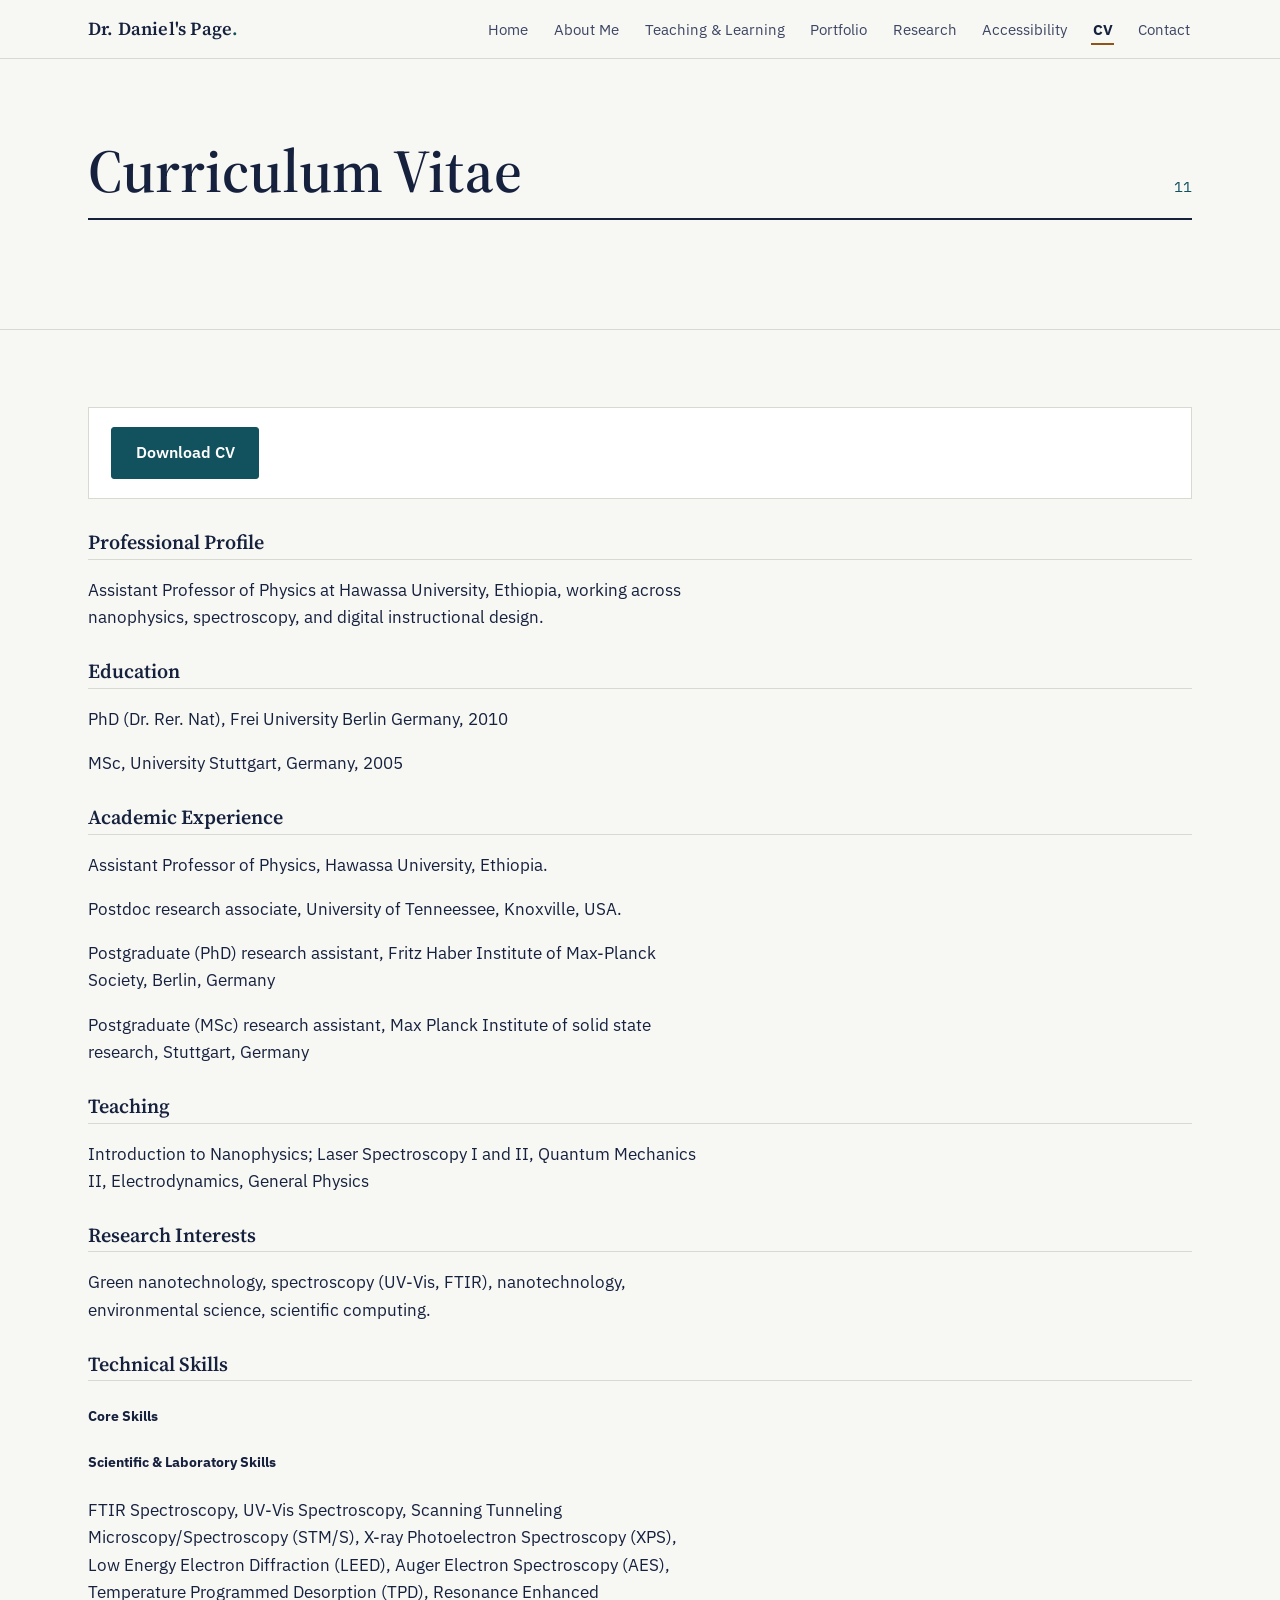
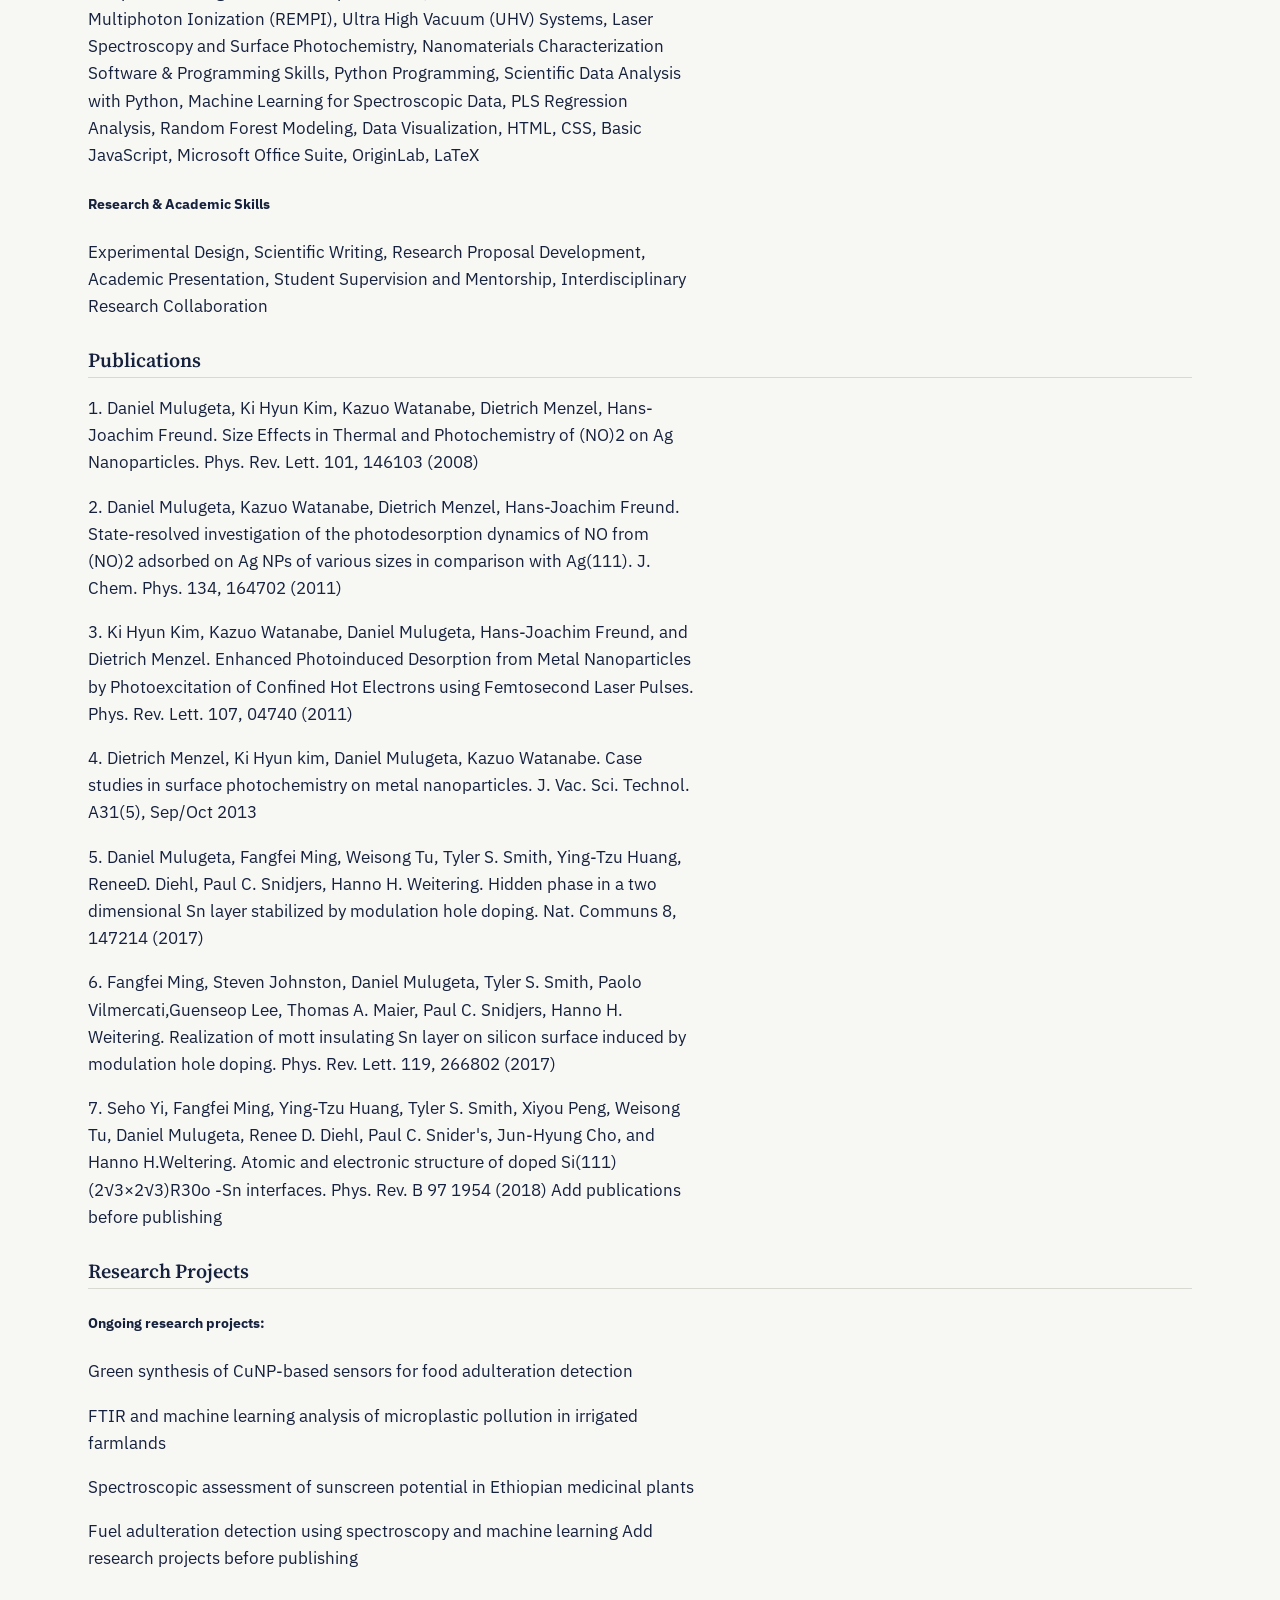
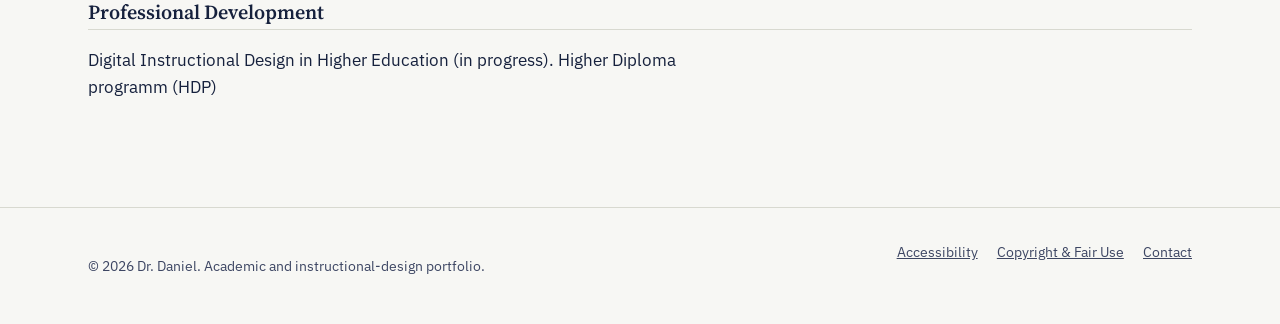
==== cv.html @ a1a0a61f "Add files via upload upload portfolio website" ====
<!DOCTYPE html>
<html lang="en">
<head>
<meta charset="UTF-8">
<meta name="viewport" content="width=device-width, initial-scale=1.0">
<title>CV — Dr. Daniel</title>
<meta name="description" content="Curriculum vitae of Daniel, Assistant Professor of Physics at Hawassa University.">
<link rel="stylesheet" href="style.css">
<link rel="preconnect" href="https://fonts.googleapis.com">
<link href="https://fonts.googleapis.com/css2?family=Source+Serif+4:opsz,wght@8..60,400;8..60,600;8..60,700&family=IBM+Plex+Sans:wght@400;500;600&family=IBM+Plex+Mono:wght@400;500&display=swap" rel="stylesheet">
</head>
<body>
<a class="skip-link" href="#main">Skip to main content</a>

<header class="site-header">
  <div class="wrap nav-row">
    <a class="brand" href="index.html">Dr. Daniel's Page<span>.</span> <span class="visually-hidden">Home</span></a>
    <button class="nav-toggle" id="navToggle" aria-expanded="false" aria-controls="mainNav">
      <span class="bar"></span>
      <span class="visually-hidden">Menu</span>
    </button>
    <nav class="main-nav" id="mainNav" aria-label="Primary">
      <ul>
        <li><a href="index.html">Home</a></li>
        <li><a href="about.html">About Me</a></li>
        <li><a href="teaching.html">Teaching &amp; Learning</a></li>
        <li><a href="portfolio.html">Portfolio</a></li>
        <li><a href="research.html">Research</a></li>
        <li><a href="accessibility.html">Accessibility</a></li>
        <li><a href="cv.html" class="active" aria-current="page">CV</a></li>
        <li><a href="contact.html">Contact</a></li>
      </ul>
    </nav>
  </div>
</header>

<main id="main">

  <section id="cv-hero">
    <div class="wrap">
      <div class="section-head"><h1 style="margin-bottom:0;">Curriculum Vitae</h1><span class="index">11</span></div>
    </div>
  </section>
  <section id="cv">
    <div class="wrap">
      <div class="cv-download">
        <a class="btn btn-primary" href="assets/documents/CV Daniel.pdf" id="cvDownload">Download CV</a>
      </div>

      <div class="cv-section-block">
        <h4>Professional Profile</h4>
        <p>Assistant Professor of Physics at Hawassa University, Ethiopia, working across nanophysics, spectroscopy, and digital instructional design.</p>
      </div>
      <div class="cv-section-block">
        <h4>Education</h4>
        <p>PhD (Dr. Rer. Nat), Frei University Berlin Germany, 2010</p>
        <p>MSc, University Stuttgart, Germany, 2005</p>
      </div>
      <div class="cv-section-block">
        <h4>Academic Experience</h4>
        <p>Assistant Professor of Physics, Hawassa University, Ethiopia.</p>
        <p>Postdoc research associate, University of Tenneessee, Knoxville, USA.</p>
        <p>Postgraduate (PhD) research assistant, Fritz Haber Institute of Max-Planck Society, Berlin, Germany</p>
        <p>Postgraduate (MSc) research assistant, Max Planck Institute of solid state research, Stuttgart, Germany</p>
      </div>
      <div class="cv-section-block">
        <h4>Teaching</h4>
        <p>Introduction to Nanophysics; Laser Spectroscopy I and II, Quantum Mechanics II, Electrodynamics, General Physics</p>
      </div>
      <div class="cv-section-block">
        <h4>Research Interests</h4>
        <p>Green nanotechnology, spectroscopy (UV-Vis, FTIR), nanotechnology, environmental science, scientific computing.</p>
      </div>
      <div class="cv-section-block">
        <h4>Technical Skills</h4>
        <h5>Core Skills</h5> 
        <h5>Scientific & Laboratory Skills</h5> 
        <p>FTIR Spectroscopy, UV-Vis Spectroscopy, Scanning Tunneling Microscopy/Spectroscopy (STM/S), 
        X-ray Photoelectron Spectroscopy (XPS), Low Energy Electron Diffraction (LEED), Auger Electron Spectroscopy (AES), Temperature Programmed Desorption (TPD),
        Resonance Enhanced Multiphoton Ionization (REMPI), Ultra High Vacuum (UHV) Systems, Laser Spectroscopy and Surface Photochemistry, Nanomaterials Characterization Software & Programming Skills, 
        Python Programming, Scientific Data Analysis with Python, Machine Learning for Spectroscopic Data, PLS Regression Analysis, Random Forest Modeling, Data Visualization, HTML, CSS, Basic JavaScript, 
        Microsoft Office Suite, OriginLab, LaTeX</p>

<h5>Research & Academic Skills</h5>
<p>Experimental Design, Scientific Writing, Research Proposal Development, Academic Presentation, 
  Student Supervision and Mentorship, Interdisciplinary Research Collaboration</p>
      </div>
      <div class="cv-section-block">
        <h4>Publications</h4>
        <p>1. Daniel Mulugeta, Ki Hyun Kim, Kazuo Watanabe, Dietrich Menzel, Hans-Joachim 
Freund. Size Effects in Thermal and Photochemistry of (NO)2 on Ag Nanoparticles. 
Phys. Rev. Lett. 101, 146103 (2008)</p> 
<p>2. Daniel Mulugeta, Kazuo Watanabe, Dietrich Menzel, Hans-Joachim Freund. State-resolved 
investigation of the photodesorption dynamics of NO from (NO)2 adsorbed on Ag NPs of 
various sizes in comparison with Ag(111). J. Chem. Phys. 134, 164702 (2011)</p>
<p>3. Ki Hyun Kim, Kazuo Watanabe, Daniel Mulugeta, Hans-Joachim Freund, and Dietrich Menzel. 
Enhanced Photoinduced Desorption from Metal Nanoparticles by Photoexcitation of Confined 
Hot Electrons using Femtosecond Laser Pulses. Phys. Rev. Lett. 107, 04740 (2011)</p>
<p>4. Dietrich Menzel, Ki Hyun kim, Daniel Mulugeta, Kazuo Watanabe. Case studies in surface 
photochemistry on metal nanoparticles. J. Vac. Sci. Technol. A31(5), Sep/Oct 2013</p>
<p>5. Daniel Mulugeta, Fangfei Ming, Weisong Tu, Tyler S. Smith, Ying-Tzu Huang, ReneeD. Diehl, 
Paul C. Snidjers, Hanno H. Weitering. Hidden phase in a two dimensional Sn layer stabilized by 
modulation hole doping. Nat. Communs 8, 147214 (2017)</p>
<p>6. Fangfei Ming, Steven Johnston, Daniel Mulugeta, Tyler S. Smith, Paolo Vilmercati,Guenseop 
Lee, Thomas A. Maier, Paul C. Snidjers, Hanno H. Weitering. Realization of mott insulating Sn 
layer on silicon surface induced by modulation hole doping. Phys. Rev. Lett. 119, 266802 
(2017)</p> 
<p>7. Seho Yi, Fangfei Ming, Ying-Tzu Huang, Tyler S. Smith, Xiyou Peng, Weisong Tu, Daniel 
Mulugeta, Renee D. Diehl, Paul C. Snider's, Jun-Hyung Cho, and Hanno H.Weltering. Atomic 
and electronic structure of doped Si(111) (2√3×2√3)R30o -Sn interfaces. Phys. Rev. B 97 1954 
(2018) Add publications before publishing</p>
      </div>
      <div class="cv-section-block">
        <h4>Research Projects</h4>
        <h5>Ongoing research projects:</h5>
        <p>Green synthesis of CuNP-based sensors for food adulteration detection</p> 
        <p>FTIR and machine learning analysis of microplastic pollution in irrigated farmlands</p>
        <p>Spectroscopic assessment of sunscreen potential in Ethiopian medicinal plants</p> 
        <p>Fuel adulteration detection using spectroscopy and machine learning Add research projects before publishing</p>
      </div>
      <div class="cv-section-block">
        <h4>Professional Development</h4>
        <p>Digital Instructional Design in Higher Education (in progress). Higher Diploma programm (HDP)</p>
      </div>
    </div>
  </section>

</main>

<footer class="site-footer">
  <div class="wrap footer-row">
    <p>&copy; 2026 Dr. Daniel. Academic and instructional-design portfolio.</p>
    <ul class="footer-links">
      <li><a href="accessibility.html">Accessibility</a></li>
      <li><a href="contact.html#copyright">Copyright &amp; Fair Use</a></li>
      <li><a href="contact.html">Contact</a></li>
    </ul>
  </div>
</footer>
<script src="script.js"></script>
</body>
</html>
---- style.css ----
/* =========================================================
   Daniel — Physics & Instructional Design Portfolio
   Design language: an academic journal read as a website.
   Paper ground, ink type, two working accents borrowed from
   the instruments in the work itself — a spectroscopy teal
   for data/interactive elements, and an energy-level amber
   for emphasis. Figures are numbered like journal figures
   because the content genuinely is a sequence of exhibits.
   ========================================================= */

:root {
  /* ---- Color ---- */
  --paper: #f7f7f4;
  --paper-raised: #ffffff;
  --ink: #16213d;
  --ink-soft: #3d4663;
  --rule: #d8d9d0;
  --rule-strong: #16213d;
  --teal: #1b7a8c;
  --teal-deep: #12525f;
  --amber: #c97b2e;
  --amber-deep: #8f5518;
  --good: #2f6f4e;
  --bad: #a3392b;
  --focus: #0b56a7;

  /* ---- Type ---- */
  --font-display: "Source Serif 4", "Iowan Old Style", Georgia, serif;
  --font-body: "IBM Plex Sans", "Segoe UI", system-ui, sans-serif;
  --font-mono: "IBM Plex Mono", "SFMono-Regular", Consolas, monospace;

  /* ---- Scale ---- */
  --step-0: 1rem;
  --step-1: 1.25rem;
  --step-2: 1.6rem;
  --step-3: 2.1rem;
  --step-4: 2.9rem;
  --step-5: 3.8rem;

  /* ---- Layout ---- */
  --content-width: 72rem;
  --text-measure: 38rem;
  --gap: 1.5rem;
  --radius: 3px;
}

@font-face {
  font-family: "Source Serif 4";
  src: local("Source Serif 4"), local("Georgia");
}

* { box-sizing: border-box; }

html {
  scroll-behavior: smooth;
  scroll-padding-top: 5.5rem;
}

@media (prefers-reduced-motion: reduce) {
  html { scroll-behavior: auto; }
  *, *::before, *::after {
    animation-duration: 0.001ms !important;
    animation-iteration-count: 1 !important;
    transition-duration: 0.001ms !important;
    scroll-behavior: auto !important;
  }
}

body {
  margin: 0;
  background: var(--paper);
  color: var(--ink);
  font-family: var(--font-body);
  font-size: 1.0625rem;
  line-height: 1.6;
  -webkit-font-smoothing: antialiased;
}

img, svg { max-width: 100%; display: block; }

a { color: var(--teal-deep); }
a:hover { color: var(--amber-deep); }

h1, h2, h3, h4 {
  font-family: var(--font-display);
  color: var(--ink);
  line-height: 1.15;
  font-weight: 600;
  margin: 0 0 0.6em;
}

h1 { font-size: clamp(2rem, 4vw + 1rem, var(--step-5)); }
h2 { font-size: var(--step-3); }
h3 { font-size: var(--step-2); }
h4 { font-size: var(--step-1); }

p { max-width: var(--text-measure); }
.measure-wide p { max-width: 46rem; }

code, .mono, .data { font-family: var(--font-mono); }

:focus-visible {
  outline: 3px solid var(--focus);
  outline-offset: 2px;
}

.visually-hidden {
  position: absolute;
  width: 1px; height: 1px;
  padding: 0; margin: -1px;
  overflow: hidden;
  clip: rect(0,0,0,0);
  white-space: nowrap;
  border: 0;
}

.skip-link {
  position: absolute;
  left: 1rem; top: -3.5rem;
  background: var(--ink);
  color: var(--paper);
  padding: 0.75em 1.25em;
  z-index: 200;
  transition: top 0.15s ease;
  text-decoration: none;
  border-radius: var(--radius);
}
.skip-link:focus { top: 1rem; }

.wrap {
  max-width: var(--content-width);
  margin-inline: auto;
  padding-inline: 1.5rem;
}

section { padding-block: clamp(3rem, 6vw, 6rem); }
section + section { border-top: 1px solid var(--rule); }

.section-head {
  display: flex;
  align-items: baseline;
  justify-content: space-between;
  gap: 1rem;
  flex-wrap: wrap;
  margin-bottom: 2rem;
  border-bottom: 2px solid var(--rule-strong);
  padding-bottom: 0.75rem;
}
.section-head .index {
  font-family: var(--font-mono);
  color: var(--teal-deep);
  font-size: 0.95rem;
}

/* ---------- Header / nav ---------- */
.site-header {
  position: sticky;
  top: 0;
  z-index: 100;
  background: rgba(247,247,244,0.94);
  backdrop-filter: blur(6px);
  border-bottom: 1px solid var(--rule);
}
.nav-row {
  display: flex;
  align-items: center;
  justify-content: space-between;
  padding-block: 0.9rem;
}
.brand {
  font-family: var(--font-display);
  font-weight: 600;
  font-size: 1.15rem;
  color: var(--ink);
  text-decoration: none;
  letter-spacing: 0.01em;
}
.brand span { color: var(--teal-deep); }

.nav-toggle {
  display: none;
  background: none;
  border: 1.5px solid var(--ink);
  border-radius: var(--radius);
  width: 2.6rem; height: 2.6rem;
  cursor: pointer;
  position: relative;
}
.nav-toggle .bar,
.nav-toggle::before,
.nav-toggle::after {
  content: "";
  position: absolute;
  left: 0.6rem; right: 0.6rem;
  height: 2px;
  background: var(--ink);
}
.nav-toggle::before { top: 0.85rem; }
.nav-toggle .bar { top: 1.28rem; }
.nav-toggle::after { top: 1.71rem; }

.main-nav ul {
  list-style: none;
  display: flex;
  gap: 1.4rem;
  margin: 0; padding: 0;
  flex-wrap: wrap;
}
.main-nav a {
  color: var(--ink-soft);
  text-decoration: none;
  font-size: 0.95rem;
  padding: 0.3rem 0.1rem;
  border-bottom: 2px solid transparent;
}
.main-nav a:hover,
.main-nav a:focus-visible { color: var(--ink); border-bottom-color: var(--amber); }

.main-nav a.active {
  color: var(--ink);
  font-weight: 700;
  border-bottom-color: var(--amber-deep);
}

@media (max-width: 780px) {
  .nav-toggle { display: block; }
  .main-nav {
    position: fixed;
    inset: 4.2rem 0 0 0;
    background: var(--paper);
    transform: translateY(-110%);
    transition: transform 0.25s ease;
    overflow-y: auto;
    border-top: 1px solid var(--rule);
  }
  .main-nav.open { transform: translateY(0); }
  .main-nav ul { flex-direction: column; padding: 1.5rem; gap: 0; }
  .main-nav li { border-bottom: 1px solid var(--rule); }
  .main-nav a { display: block; padding: 1rem 0.2rem; }
}

/* ---------- Hero ---------- */
.hero {
  padding-block: clamp(3rem, 8vw, 6rem);
}
.hero .wrap {
  display: grid;
  grid-template-columns: 1.1fr 0.9fr;
  gap: 3rem;
  align-items: center;
}
@media (max-width: 860px) {
  .hero .wrap { grid-template-columns: 1fr; }
}
.eyebrow-line {
  font-family: var(--font-mono);
  color: var(--teal-deep);
  font-size: 0.9rem;
  margin-bottom: 1rem;
}
.hero h1 { max-width: 18ch; }
.hero .lede {
  max-width: 42ch;
  color: var(--ink-soft);
  font-size: 1.15rem;
}
.hero-actions { display: flex; gap: 1rem; margin-top: 2rem; flex-wrap: wrap; }

.btn {
  display: inline-block;
  font-family: var(--font-body);
  font-size: 0.98rem;
  font-weight: 600;
  padding: 0.8em 1.5em;
  border-radius: var(--radius);
  border: 1.5px solid var(--ink);
  text-decoration: none;
  cursor: pointer;
  background: transparent;
  color: var(--ink);
}
.btn:hover { background: var(--ink); color: var(--paper); }
.btn-primary { background: var(--teal-deep); border-color: var(--teal-deep); color: #fff; }
.btn-primary:hover { background: var(--ink); border-color: var(--ink); }
.btn-small { padding: 0.5em 1em; font-size: 0.88rem; }

.hero-figure {
  border: 1px solid var(--rule);
  background: var(--paper-raised);
  padding: 1.2rem;
}
.fig-caption {
  font-family: var(--font-mono);
  font-size: 0.82rem;
  color: var(--ink-soft);
  margin-top: 0.8rem;
  border-top: 1px dashed var(--rule);
  padding-top: 0.6rem;
}

.integration-line {
  margin-top: 2.5rem;
  padding: 1.2rem 1.4rem;
  border-left: 3px solid var(--amber);
  background: #fbf3e8;
  max-width: 46rem;
}

/* ---------- Profile card ---------- */
.about-grid {
  display: grid;
  grid-template-columns: 1.5fr 1fr;
  gap: 3rem;
}
@media (max-width: 860px) { .about-grid { grid-template-columns: 1fr; } }

.profile-card {
  border: 1px solid var(--rule);
  background: var(--paper-raised);
  padding: 1.5rem;
}
.profile-card h3 { font-size: 1.1rem; margin-bottom: 1rem; }
.profile-card dl { margin: 0; }
.profile-card dt {
  font-family: var(--font-mono);
  font-size: 0.78rem;
  text-transform: uppercase;
  letter-spacing: 0.04em;
  color: var(--teal-deep);
  margin-top: 0.9rem;
}
.profile-card dd { margin: 0.15rem 0 0; color: var(--ink-soft); }

.pillar-list { display: grid; gap: 0.8rem; margin-top: 1.2rem; }
.pillar-list li { display: flex; gap: 0.7rem; align-items: flex-start; }
.pillar-icon {
  flex: none; width: 1.6rem; height: 1.6rem;
  border: 1.5px solid var(--teal-deep);
  border-radius: 50%;
  display: grid; place-items: center;
  font-family: var(--font-mono);
  font-size: 0.78rem;
  color: var(--teal-deep);
}

/* ---------- Card grids ---------- */
.card-grid {
  display: grid;
  grid-template-columns: repeat(auto-fit, minmax(16rem, 1fr));
  gap: 1.5rem;
}
.slide-card {
  border: 1px solid var(--rule);
  border-top: 3px solid var(--teal-deep);
  background: var(--paper-raised);
  padding: 1.4rem;
}
.slide-card h4 { margin-bottom: 0.5rem; }
.slide-card ul { padding-left: 1.1rem; color: var(--ink-soft); }
.slide-card p { color: var(--ink-soft); }

/* ---------- Portfolio artifacts ---------- */
.artifact {
  border: 1px solid var(--rule);
  background: var(--paper-raised);
  margin-bottom: 2.5rem;
}
.artifact-head {
  padding: 1.4rem 1.6rem;
  border-bottom: 1px solid var(--rule);
  display: flex;
  justify-content: space-between;
  gap: 1rem;
  flex-wrap: wrap;
  align-items: baseline;
}
.artifact-head .fig-number {
  font-family: var(--font-mono);
  color: var(--teal-deep);
  font-size: 0.85rem;
}
.artifact-body { padding: 1.6rem; }
.artifact-meta {
  display: flex;
  flex-wrap: wrap;
  gap: 0.5rem 1.2rem;
  font-family: var(--font-mono);
  font-size: 0.8rem;
  color: var(--ink-soft);
  margin-top: 0.6rem;
}
.artifact-toggle {
  background: none;
  border: 1px solid var(--ink);
  border-radius: var(--radius);
  padding: 0.4em 0.9em;
  font-family: var(--font-body);
  font-size: 0.85rem;
  cursor: pointer;
}
.artifact-toggle[aria-expanded="false"] + .artifact-body { display: none; }

.objective-box {
  border-left: 3px solid var(--teal-deep);
  padding: 0.9rem 1.1rem;
  background: #eef5f5;
  margin-bottom: 1.4rem;
  max-width: 46rem;
}
.objective-box strong { display: block; font-family: var(--font-mono); font-size: 0.78rem; text-transform: uppercase; letter-spacing: 0.05em; color: var(--teal-deep); margin-bottom: 0.3rem; }

.demo-panel {
  border: 1px dashed var(--rule);
  padding: 1.3rem;
  margin-block: 1.3rem;
  background: #fbfbf9;
}

.control-row { display: flex; flex-wrap: wrap; gap: 1rem; align-items: center; margin-bottom: 1rem; }
.control-row label { font-family: var(--font-mono); font-size: 0.85rem; }
input[type="range"] { width: 100%; accent-color: var(--teal-deep); }

.readout-grid {
  display: grid;
  grid-template-columns: repeat(auto-fit, minmax(9rem, 1fr));
  gap: 0.8rem;
  margin-top: 1rem;
}
.readout {
  border: 1px solid var(--rule);
  padding: 0.7rem 0.9rem;
  background: var(--paper-raised);
}
.readout .label { font-family: var(--font-mono); font-size: 0.72rem; text-transform: uppercase; letter-spacing: 0.04em; color: var(--ink-soft); }
.readout .value { font-family: var(--font-mono); font-size: 1.3rem; color: var(--ink); }

.quiz-question { margin-bottom: 1.6rem; }
.quiz-question p.q-text { font-weight: 600; margin-bottom: 0.6rem; }
.quiz-options { display: grid; gap: 0.5rem; padding: 0; list-style: none; margin: 0; }
.quiz-options button {
  width: 100%;
  text-align: left;
  padding: 0.7em 1em;
  border: 1px solid var(--rule);
  background: var(--paper-raised);
  cursor: pointer;
  font-family: var(--font-body);
  font-size: 0.98rem;
  border-radius: var(--radius);
}
.quiz-options button:hover { border-color: var(--teal-deep); }
.quiz-options button[data-state="correct"] { border-color: var(--good); background: #eaf5ee; }
.quiz-options button[data-state="incorrect"] { border-color: var(--bad); background: #fbeceb; }
.quiz-options button[disabled] { cursor: default; }

.feedback {
  margin-top: 0.7rem;
  padding: 0.8em 1em;
  border-left: 3px solid var(--ink-soft);
  font-size: 0.95rem;
}
.feedback[data-tone="correct"] { border-color: var(--good); background: #eaf5ee; }
.feedback[data-tone="incorrect"] { border-color: var(--bad); background: #fbeceb; }

.quiz-score-bar {
  display: flex;
  justify-content: space-between;
  align-items: center;
  border-top: 1px solid var(--rule);
  padding-top: 1rem;
  margin-top: 1.4rem;
  font-family: var(--font-mono);
}

.spectrum-svg { cursor: crosshair; width: 100%; height: auto; }
.spectrum-point {
  fill: var(--teal-deep);
  stroke: var(--paper-raised);
  stroke-width: 2;
  cursor: pointer;
}
.spectrum-point:hover, .spectrum-point:focus { fill: var(--amber-deep); }
.spectrum-point:focus { outline: none; }

.ed-controls { display: flex; gap: 0.7rem; margin-bottom: 1rem; flex-wrap: wrap; }

/* ---------- Multimedia / H5P placeholders ---------- */
.placeholder-card {
  border: 1px dashed var(--rule-strong);
  padding: 1.4rem;
  background: #fbfbf9;
  display: flex;
  flex-direction: column;
  gap: 0.6rem;
}
.placeholder-tag {
  font-family: var(--font-mono);
  font-size: 0.72rem;
  text-transform: uppercase;
  letter-spacing: 0.05em;
  color: var(--amber-deep);
  border: 1px solid var(--amber);
  display: inline-block;
  padding: 0.15em 0.6em;
  width: fit-content;
}

/* ---------- Accessibility & Visual literacy ---------- */
.a11y-columns {
  display: grid;
  grid-template-columns: repeat(auto-fit, minmax(15rem, 1fr));
  gap: 1.5rem;
}
.a11y-columns h4 { border-bottom: 1px solid var(--rule); padding-bottom: 0.4rem; }
.checklist {
  margin-top: 1.5rem;
  border: 1px solid var(--rule);
  padding: 1.2rem 1.4rem;
  background: var(--paper-raised);
}
.checklist ul { padding-left: 1.2rem; }
.checklist[hidden] { display: none; }

.carp-grid { display: grid; grid-template-columns: repeat(auto-fit, minmax(13rem,1fr)); gap: 1.2rem; }
.carp-card { border: 1px solid var(--rule); padding: 1.1rem; }
.carp-card .letter { font-family: var(--font-display); font-size: 2rem; color: var(--teal-deep); }

/* ---------- Research ---------- */
.research-list { display: grid; gap: 1.4rem; }
.research-row {
  display: grid;
  grid-template-columns: 12rem 1fr;
  gap: 1.5rem;
  padding-block: 1.2rem;
  border-bottom: 1px solid var(--rule);
}
@media (max-width: 640px) { .research-row { grid-template-columns: 1fr; gap: 0.4rem; } }
.research-row h4 { margin-bottom: 0.3rem; }

/* ---------- CV ---------- */
.cv-section-block { margin-bottom: 1.8rem; }
.cv-section-block h4 { border-bottom: 1px solid var(--rule); padding-bottom: 0.3rem; }
.cv-download {
  display: flex;
  align-items: center;
  gap: 1rem;
  flex-wrap: wrap;
  border: 1px solid var(--rule);
  padding: 1.2rem 1.4rem;
  margin-bottom: 2rem;
  background: var(--paper-raised);
}

/* ---------- Contact ---------- */
.contact-grid { display: grid; grid-template-columns: 1.2fr 0.8fr; gap: 3rem; }
@media (max-width: 860px) { .contact-grid { grid-template-columns: 1fr; } }
.form-field { margin-bottom: 1.2rem; }
.form-field label { display: block; font-family: var(--font-mono); font-size: 0.82rem; margin-bottom: 0.35rem; }
.form-field input, .form-field textarea {
  width: 100%;
  padding: 0.7em 0.8em;
  border: 1px solid var(--rule-strong);
  border-radius: var(--radius);
  font-family: var(--font-body);
  font-size: 1rem;
  background: var(--paper-raised);
  color: var(--ink);
}
.form-note {
  font-size: 0.88rem;
  color: var(--ink-soft);
  border-left: 3px solid var(--amber);
  padding: 0.7em 1em;
  background: #fbf3e8;
  margin-bottom: 1.2rem;
}
.contact-links dl { margin: 0; }
.contact-links dt { font-family: var(--font-mono); font-size: 0.78rem; text-transform: uppercase; color: var(--teal-deep); margin-top: 1rem; }
.contact-links dd { margin: 0.15rem 0 0; }

/* ---------- Footer ---------- */
.site-footer {
  border-top: 1px solid var(--rule);
  padding-block: 2rem;
  font-size: 0.9rem;
  color: var(--ink-soft);
}
.footer-row {
  display: flex;
  justify-content: space-between;
  flex-wrap: wrap;
  gap: 1rem;
}
.footer-links { display: flex; gap: 1.2rem; list-style: none; padding: 0; margin: 0; }
.footer-links a { color: var(--ink-soft); }

.live-region { position: absolute; width: 1px; height: 1px; overflow: hidden; clip: rect(0,0,0,0); }
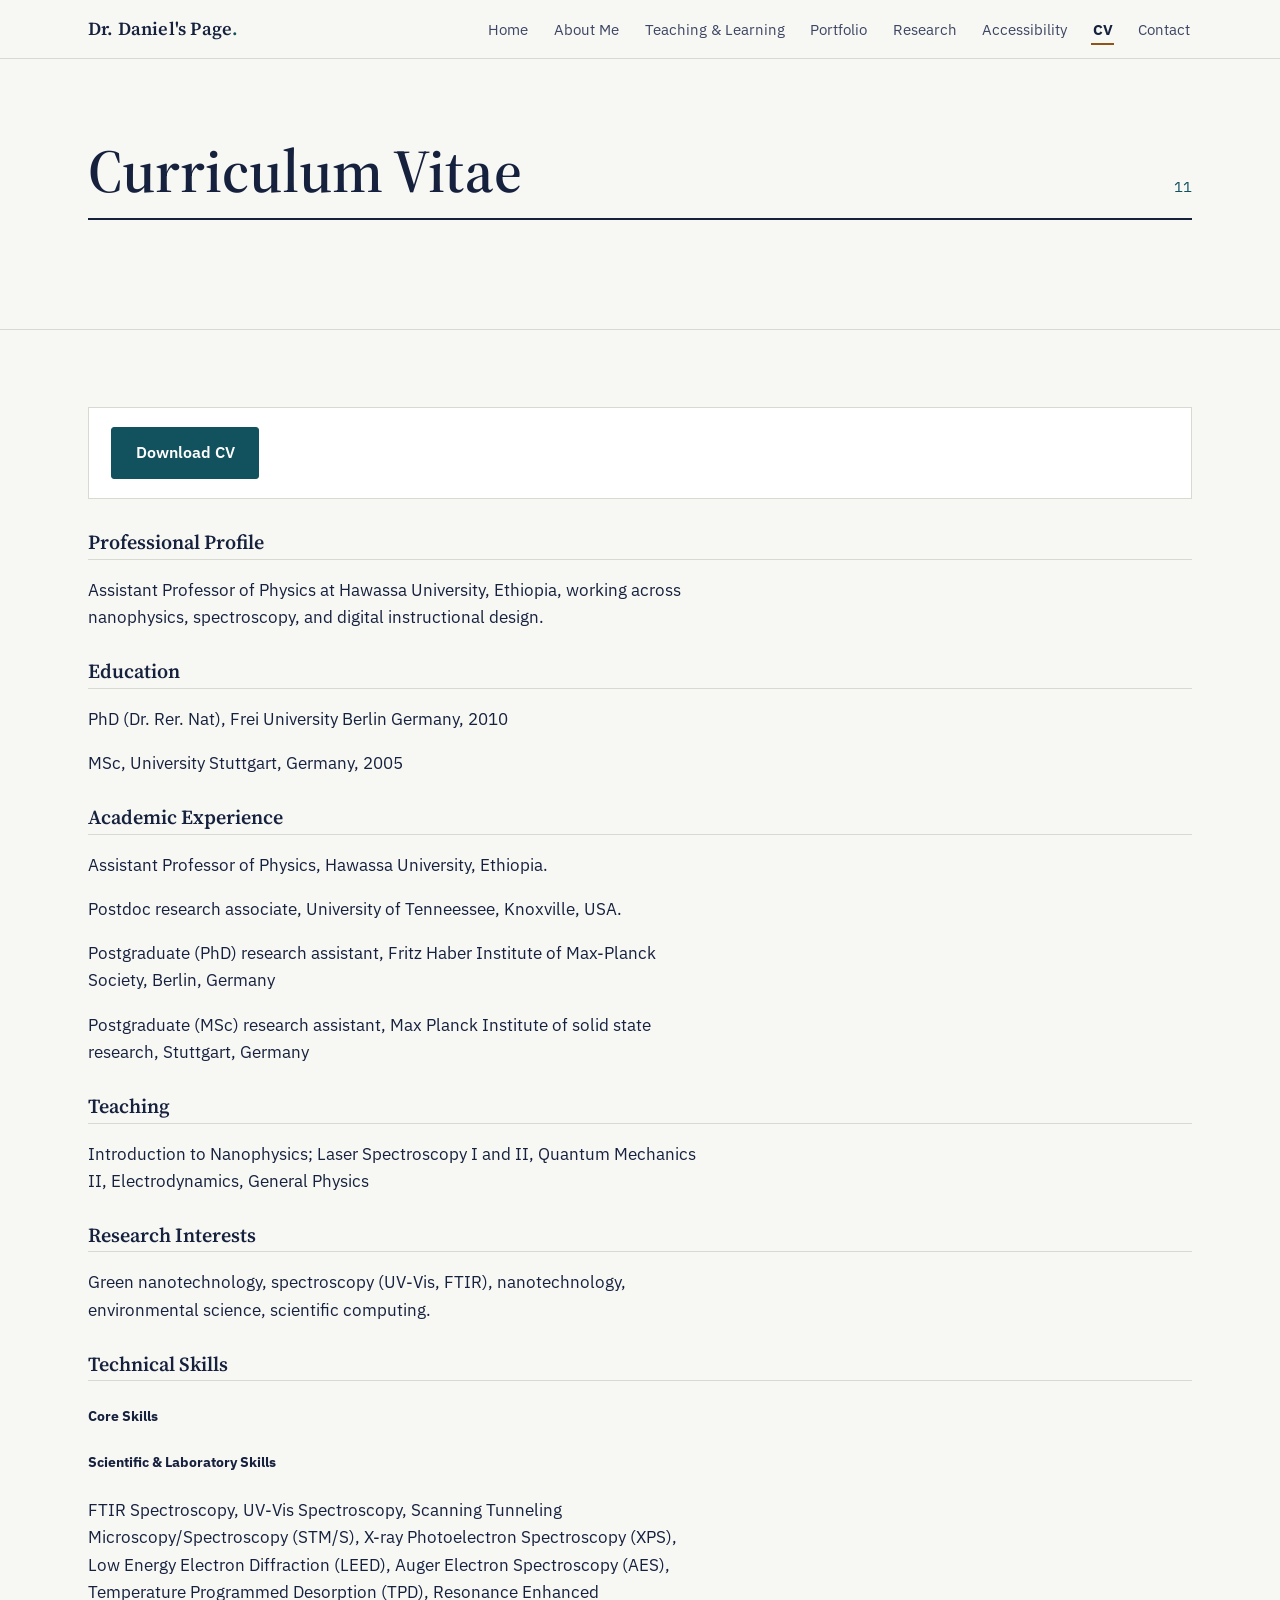
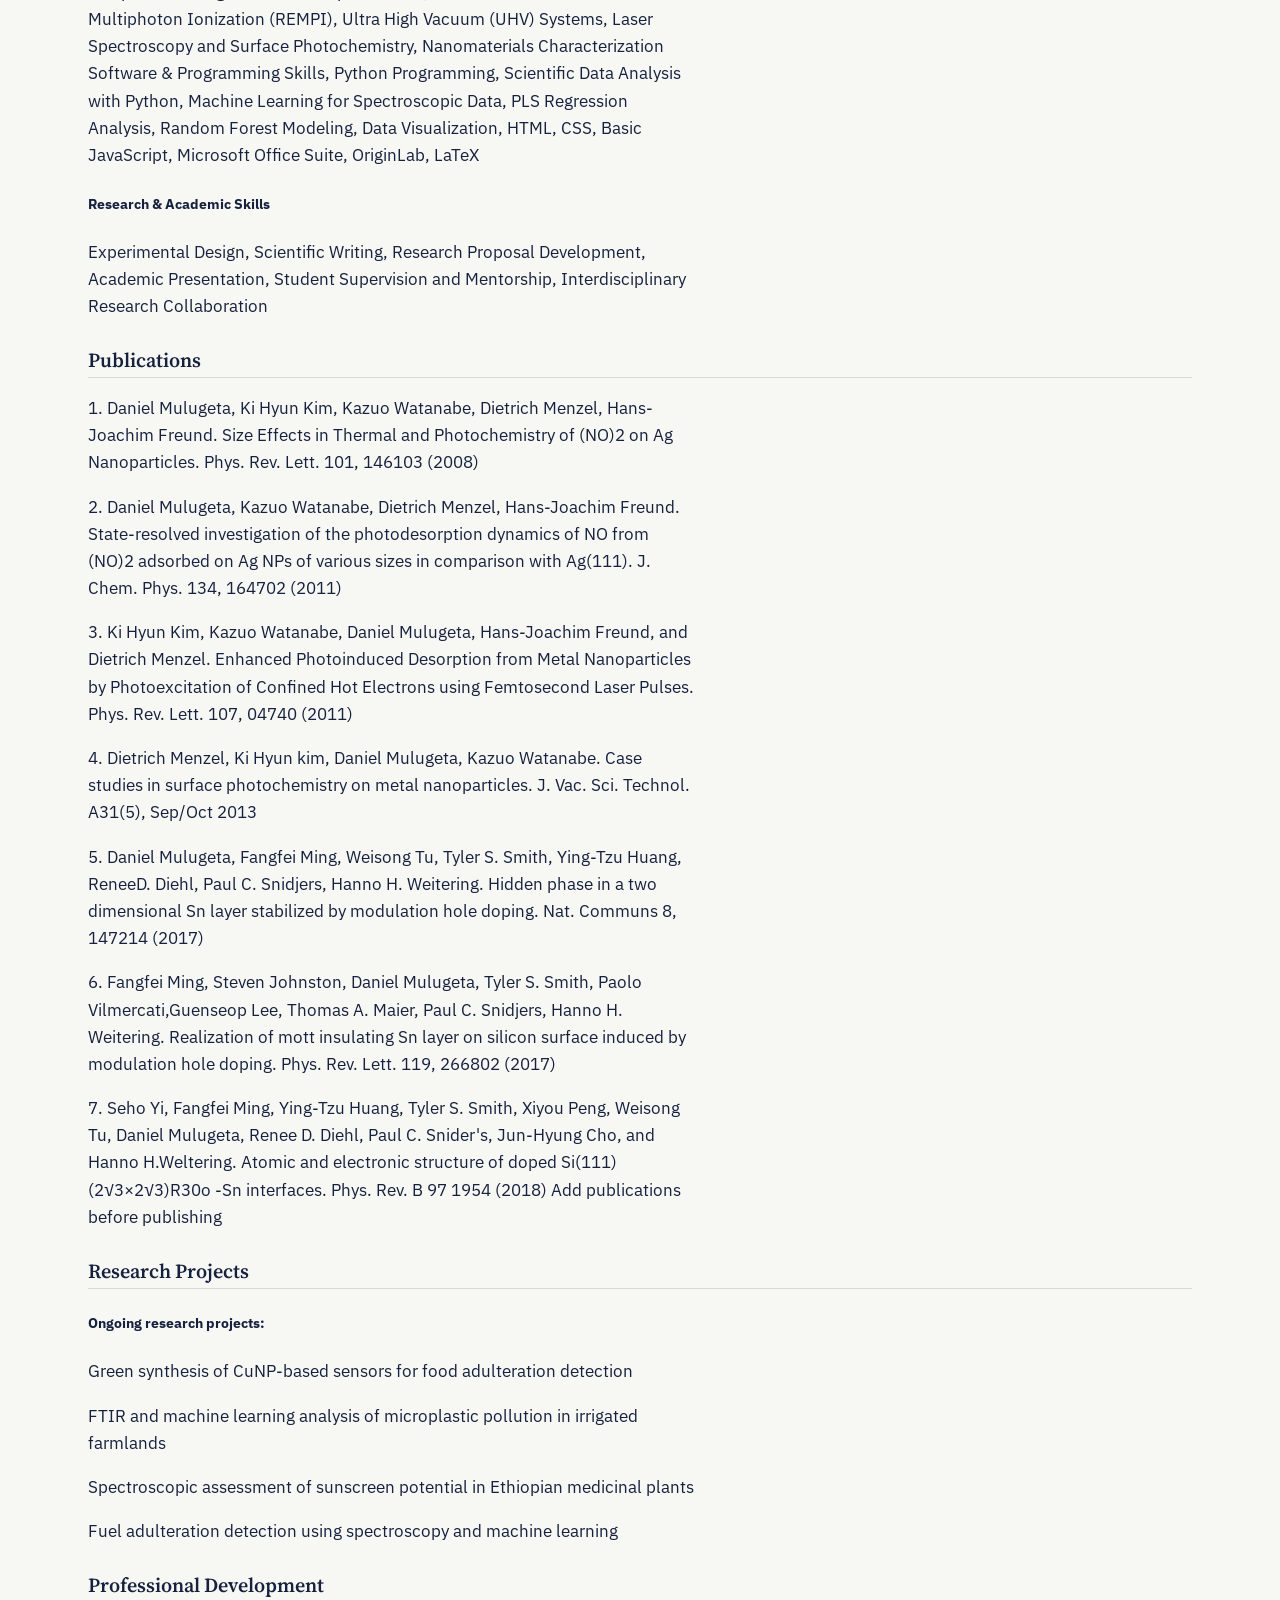
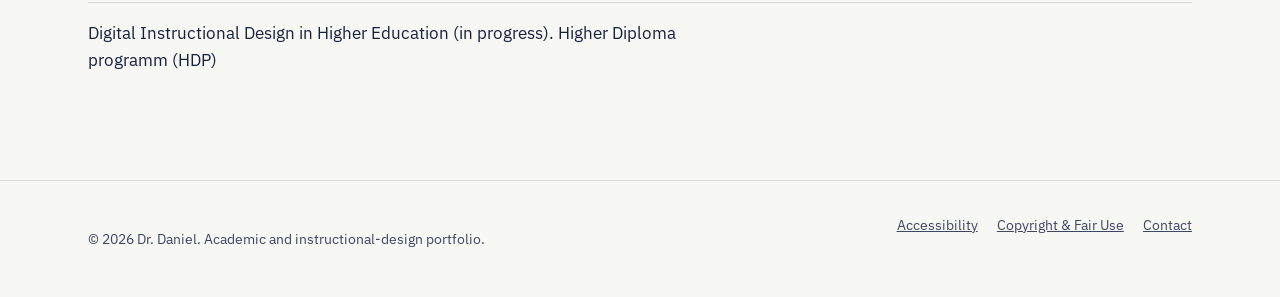
==== commit 0c0087d7: "Update cv.html v2" ====
--- a/cv.html
+++ b/cv.html
@@ -116,7 +116,7 @@
         <p>Green synthesis of CuNP-based sensors for food adulteration detection</p> 
         <p>FTIR and machine learning analysis of microplastic pollution in irrigated farmlands</p>
         <p>Spectroscopic assessment of sunscreen potential in Ethiopian medicinal plants</p> 
-        <p>Fuel adulteration detection using spectroscopy and machine learning Add research projects before publishing</p>
+        <p>Fuel adulteration detection using spectroscopy and machine learning</p>
       </div>
       <div class="cv-section-block">
         <h4>Professional Development</h4>
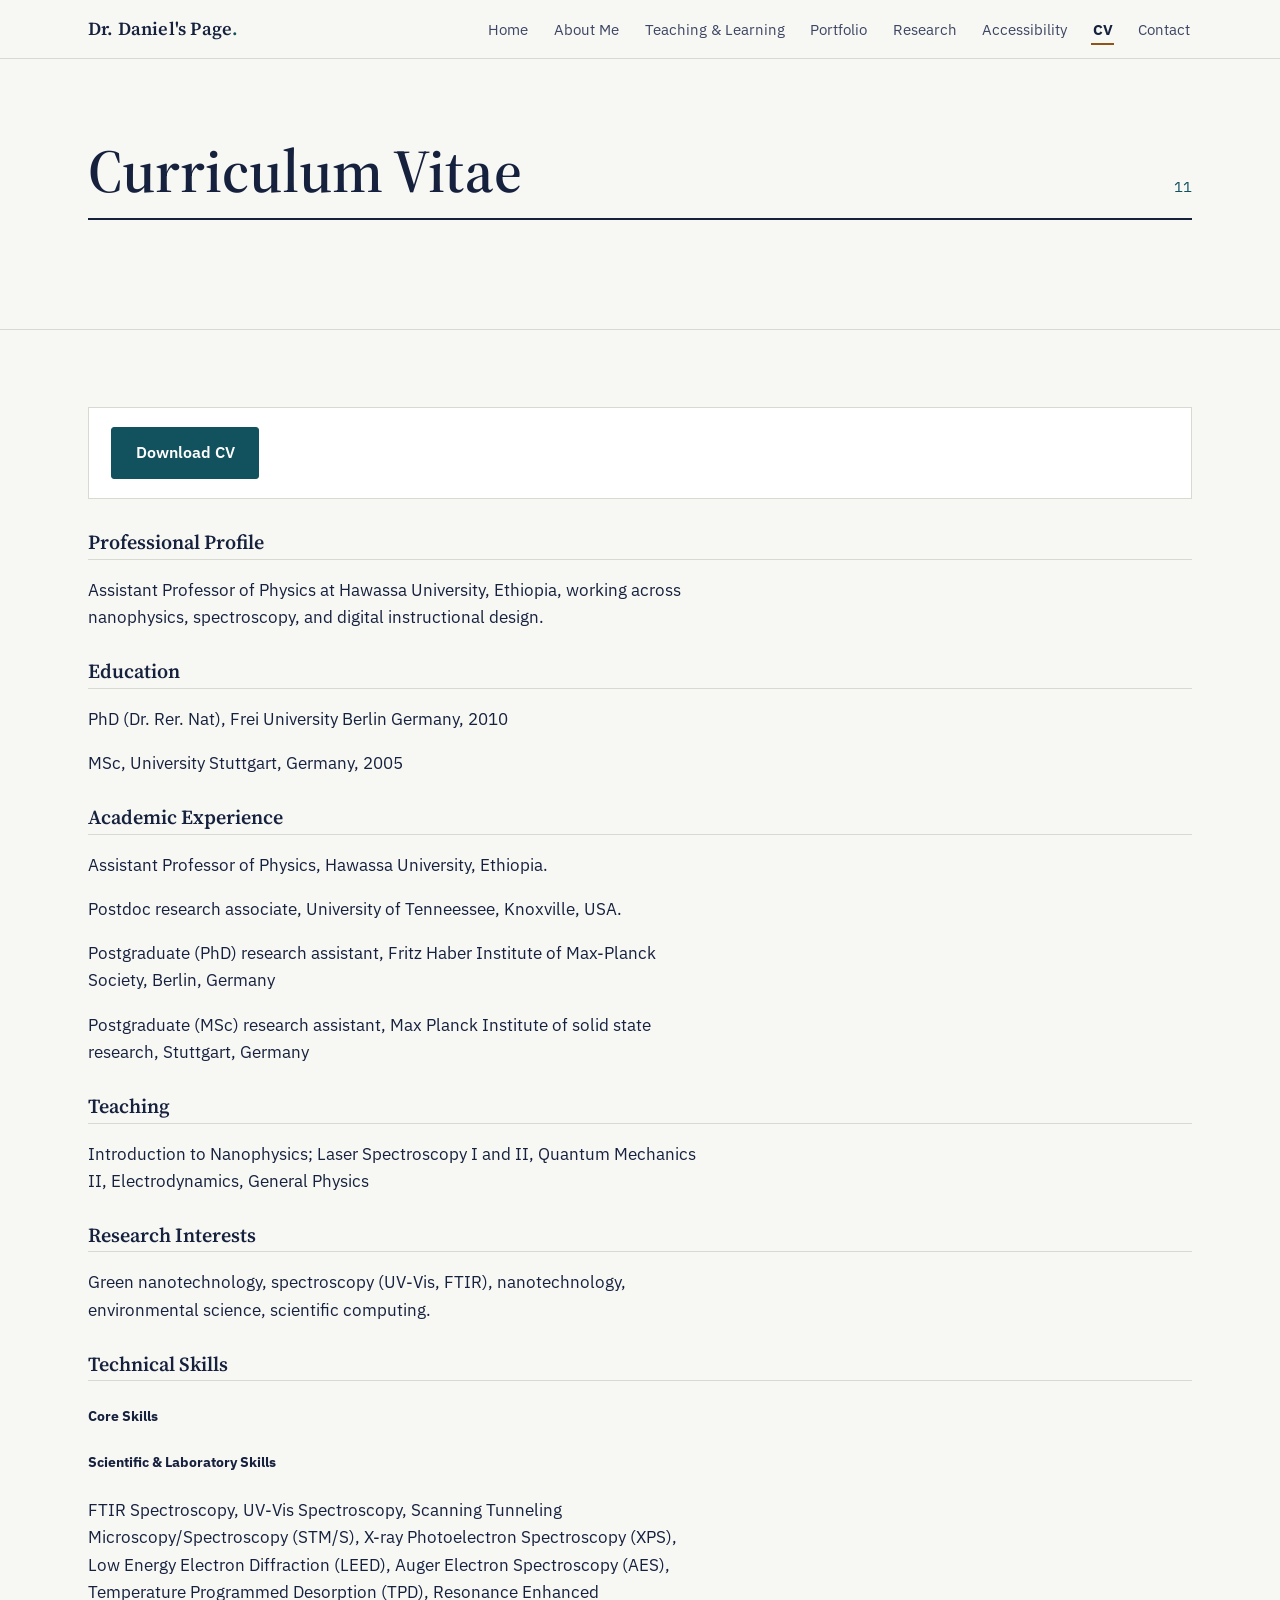
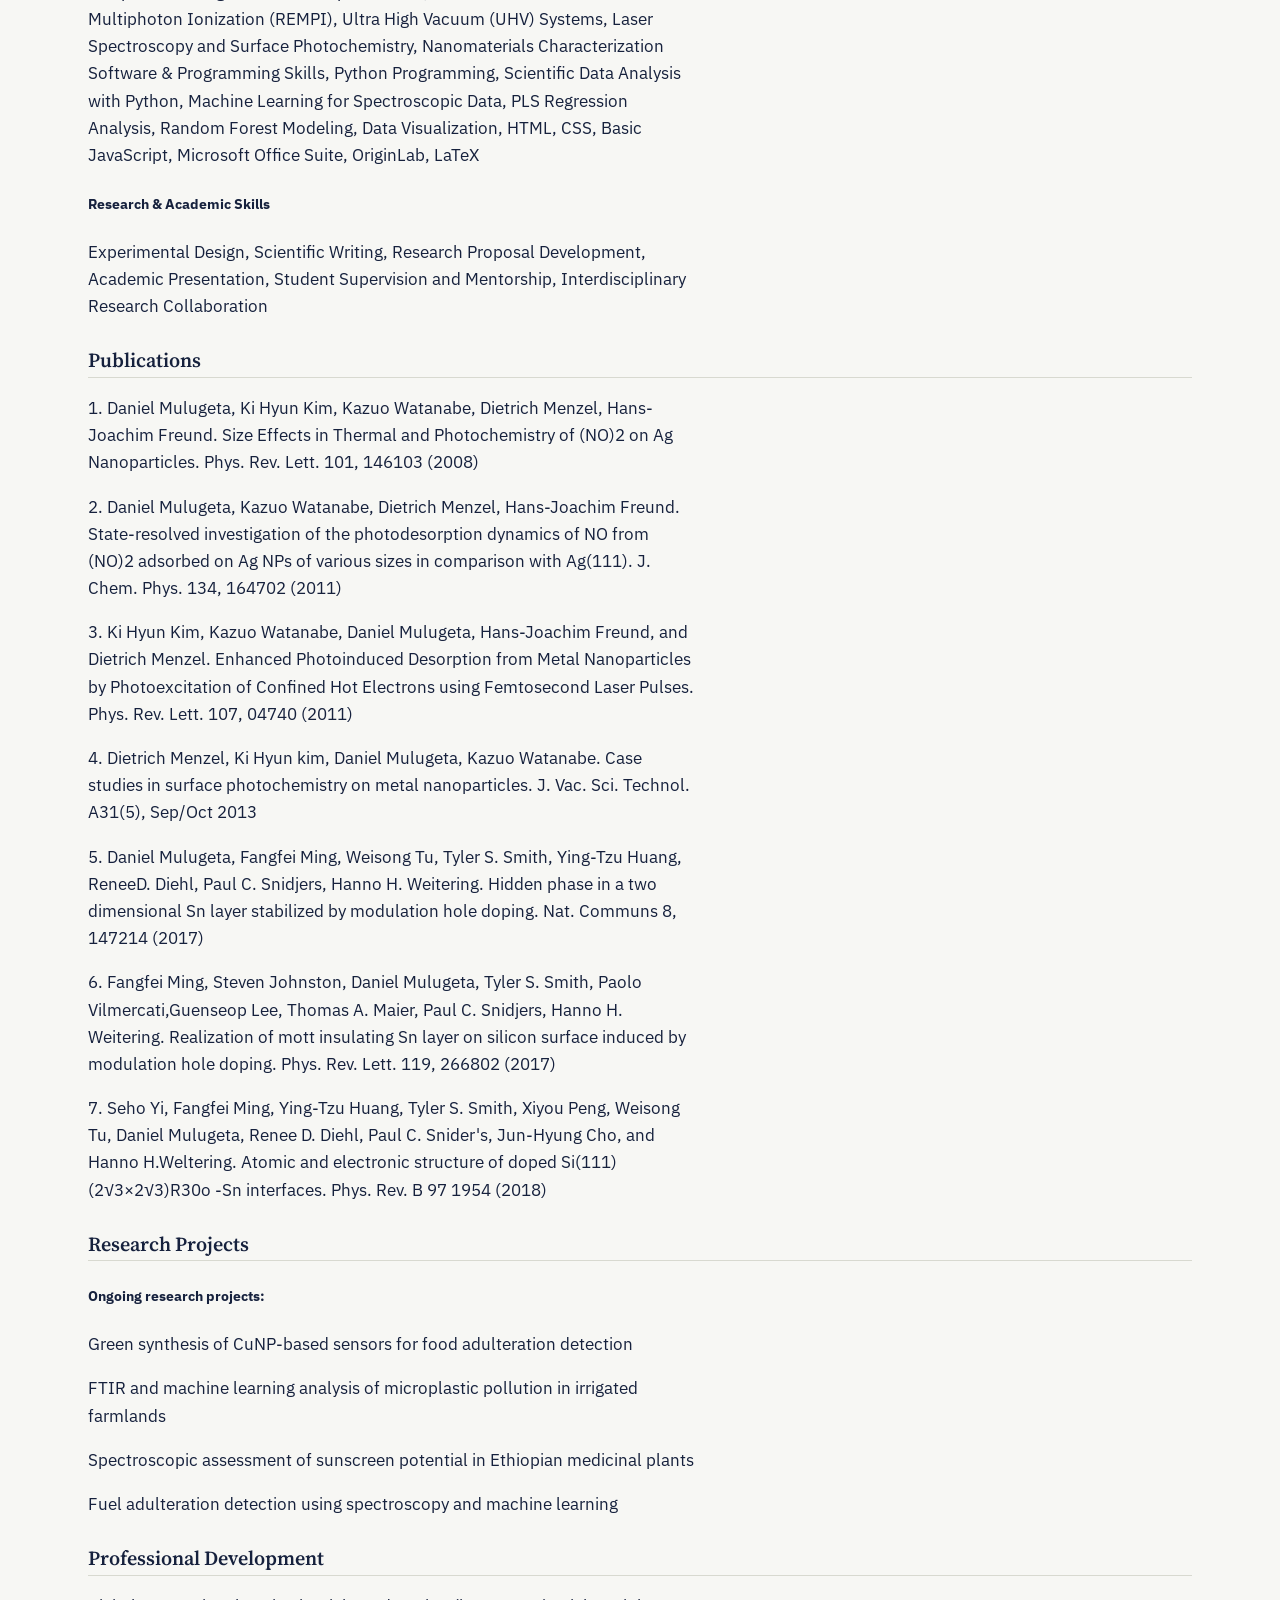
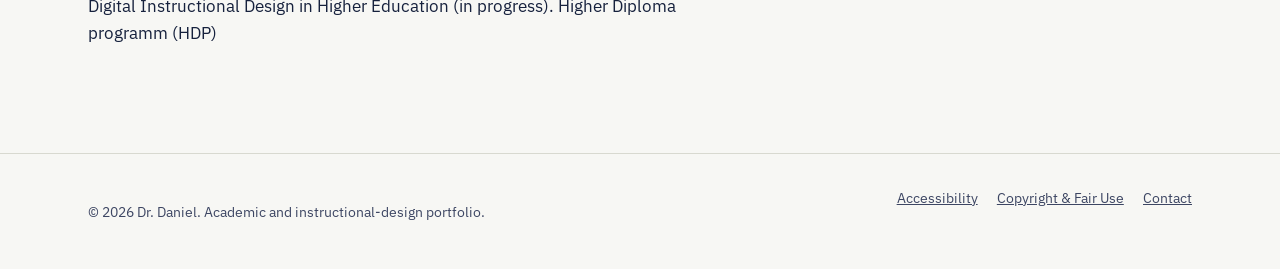
==== commit baa6c060: "Update cv.html" ====
--- a/cv.html
+++ b/cv.html
@@ -108,7 +108,7 @@
 <p>7. Seho Yi, Fangfei Ming, Ying-Tzu Huang, Tyler S. Smith, Xiyou Peng, Weisong Tu, Daniel 
 Mulugeta, Renee D. Diehl, Paul C. Snider's, Jun-Hyung Cho, and Hanno H.Weltering. Atomic 
 and electronic structure of doped Si(111) (2√3×2√3)R30o -Sn interfaces. Phys. Rev. B 97 1954 
-(2018) Add publications before publishing</p>
+(2018)</p>
       </div>
       <div class="cv-section-block">
         <h4>Research Projects</h4>
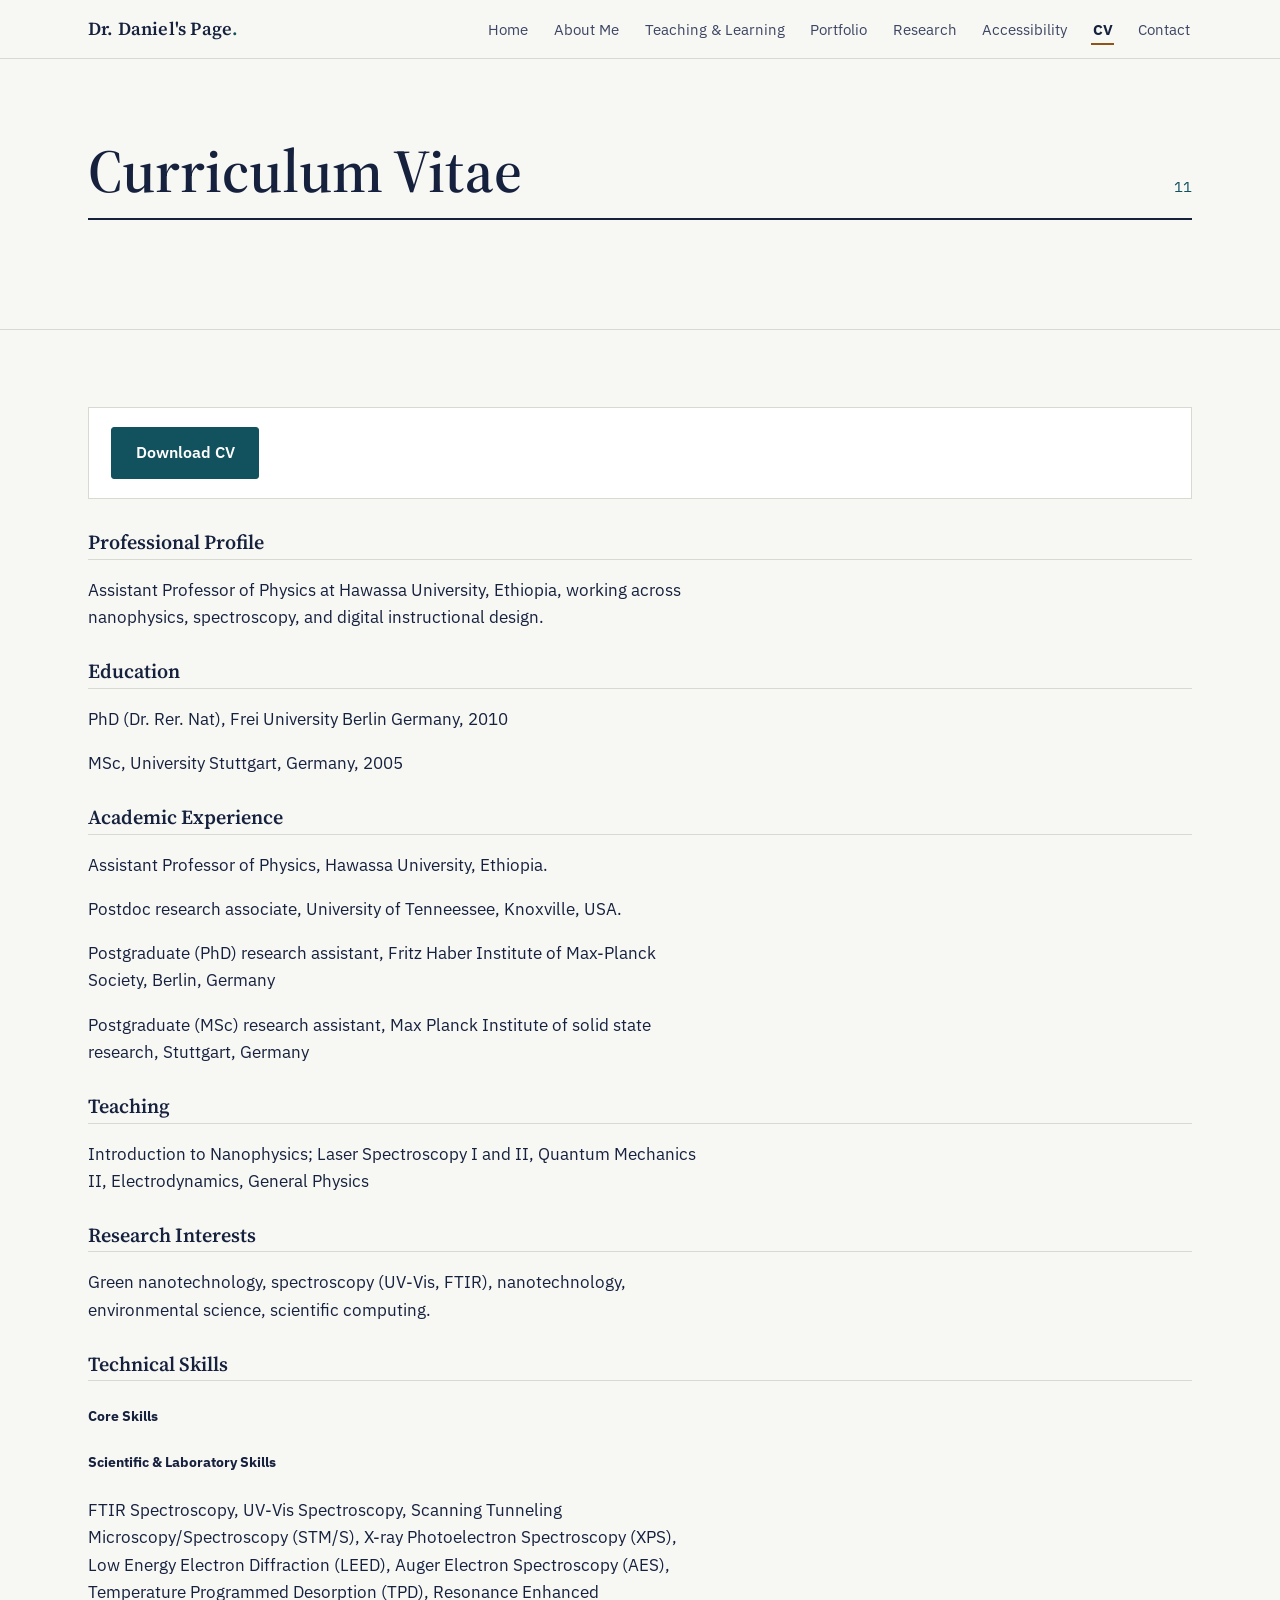
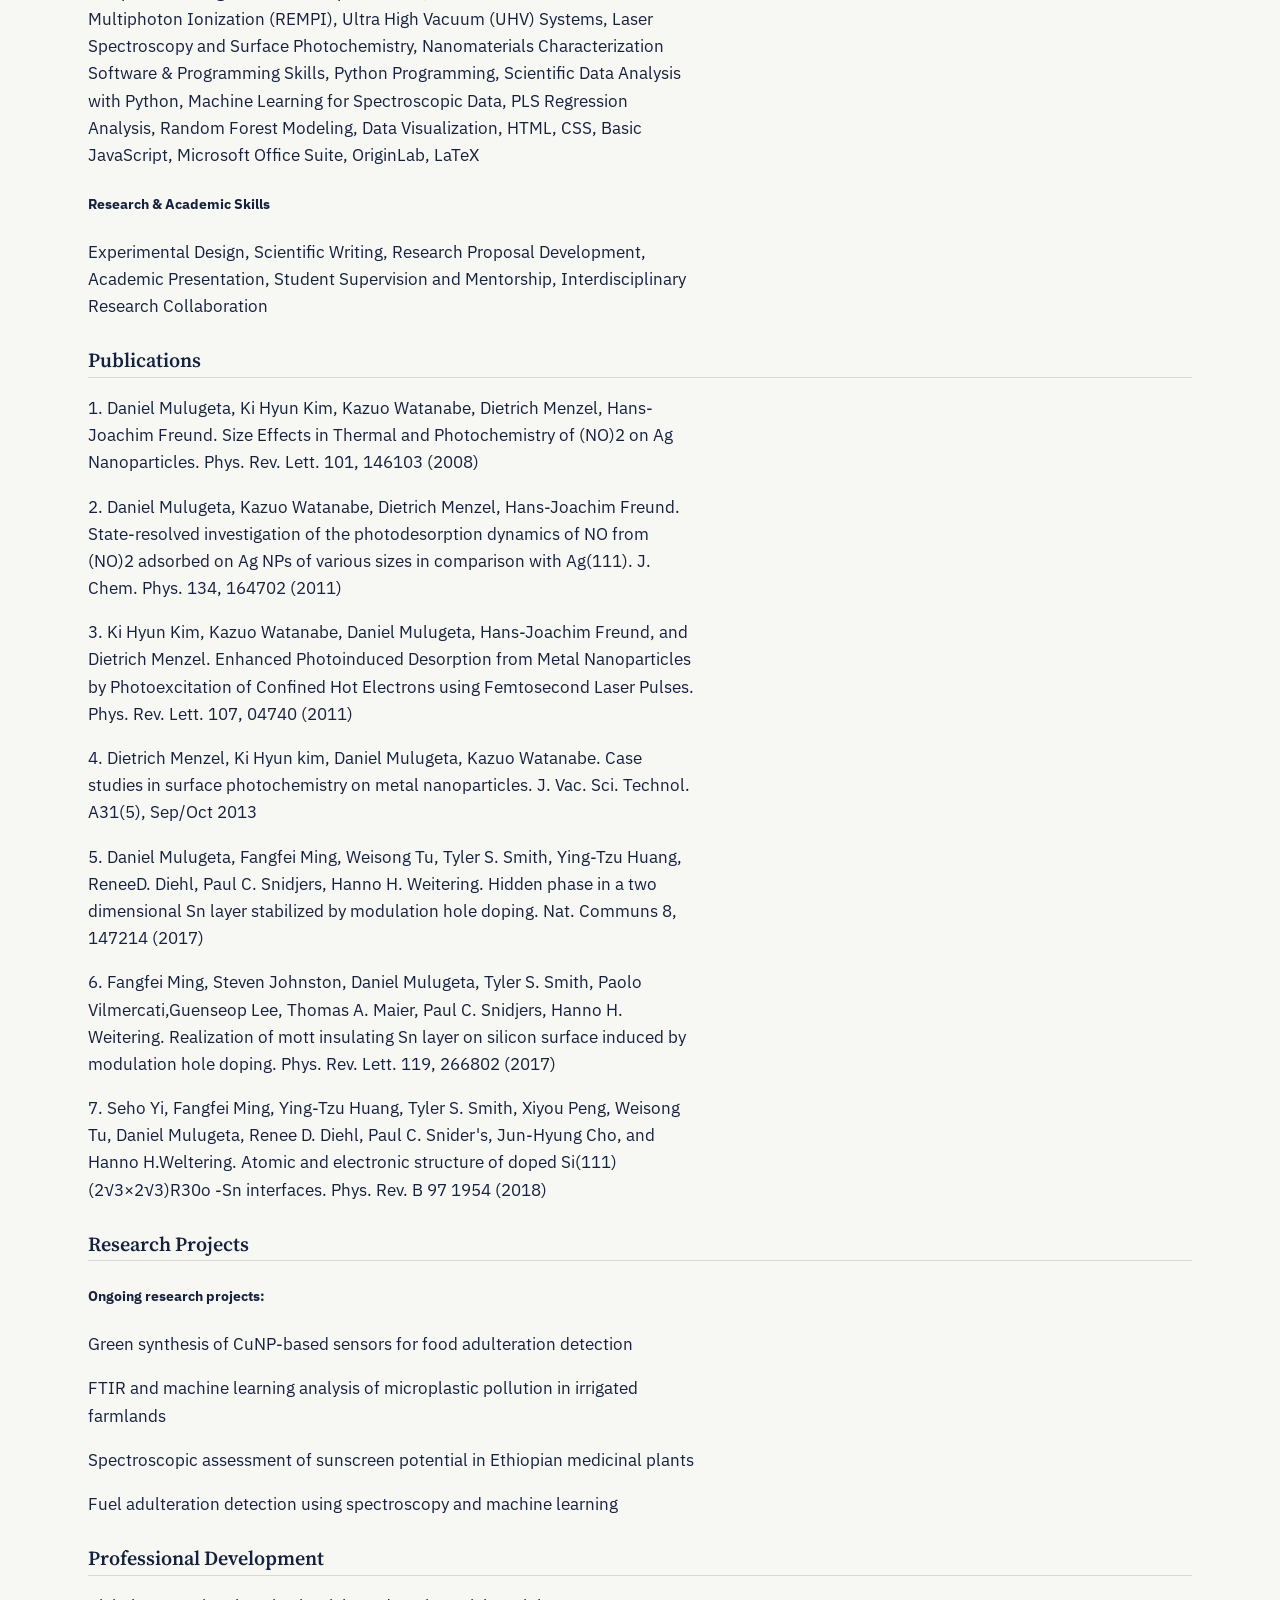
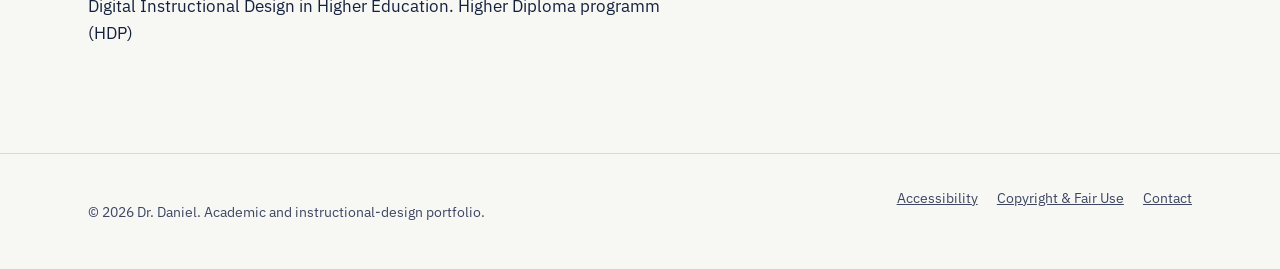
==== commit d1b718e8: "Update cv.html" ====
--- a/cv.html
+++ b/cv.html
@@ -120,7 +120,7 @@
       </div>
       <div class="cv-section-block">
         <h4>Professional Development</h4>
-        <p>Digital Instructional Design in Higher Education (in progress). Higher Diploma programm (HDP)</p>
+        <p>Digital Instructional Design in Higher Education. Higher Diploma programm (HDP)</p>
       </div>
     </div>
   </section>
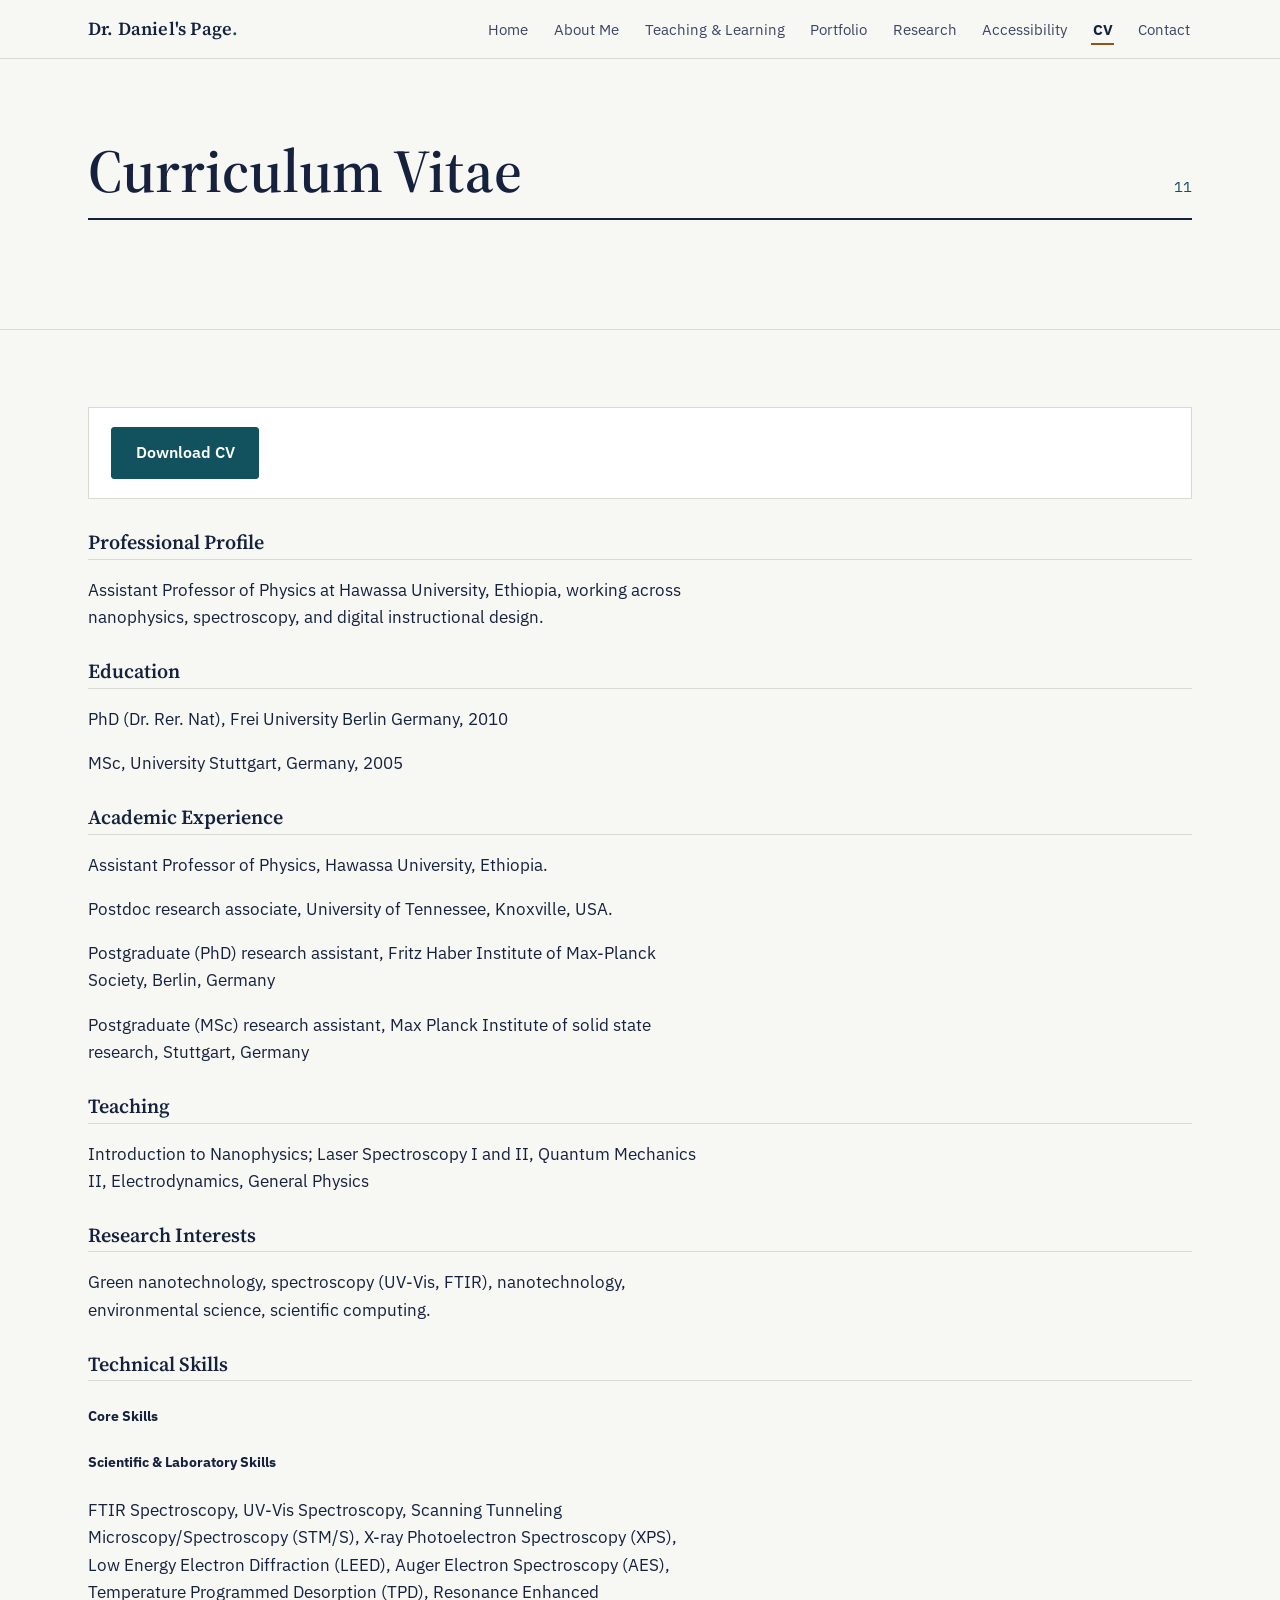
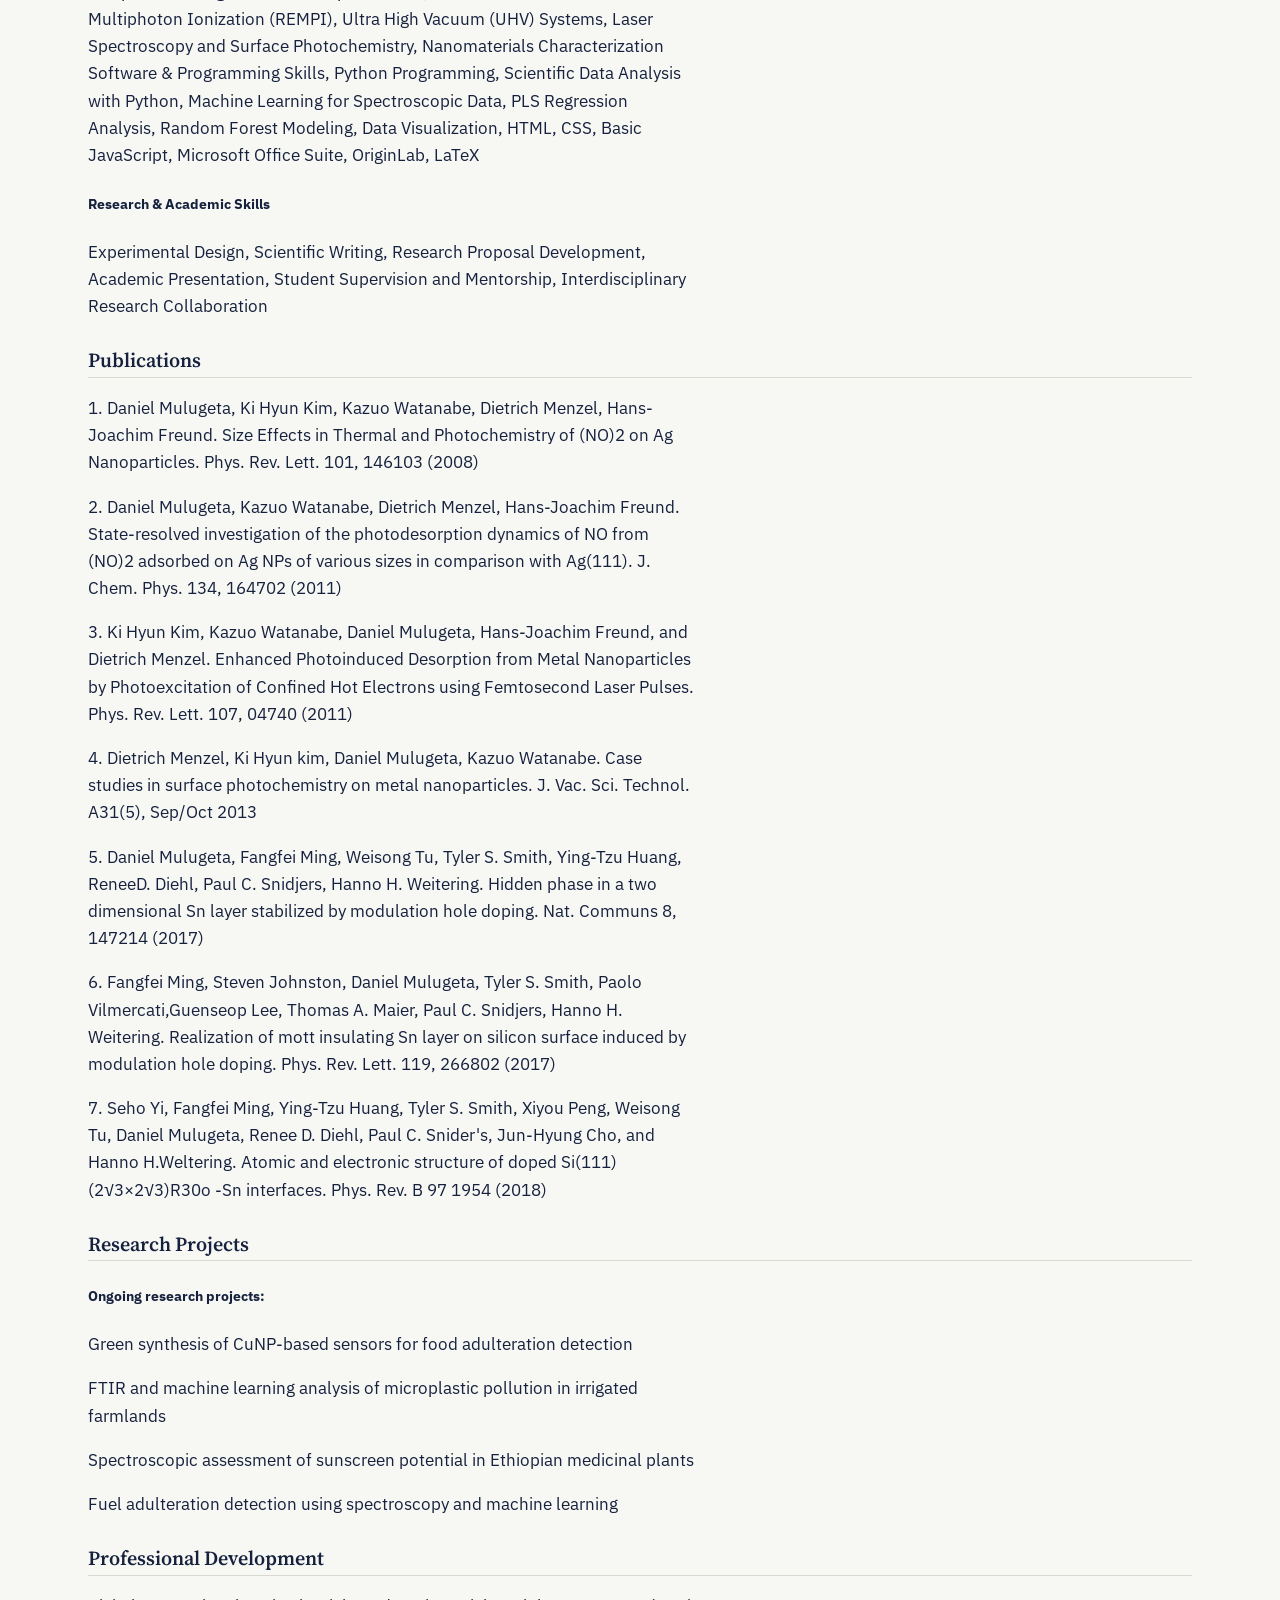
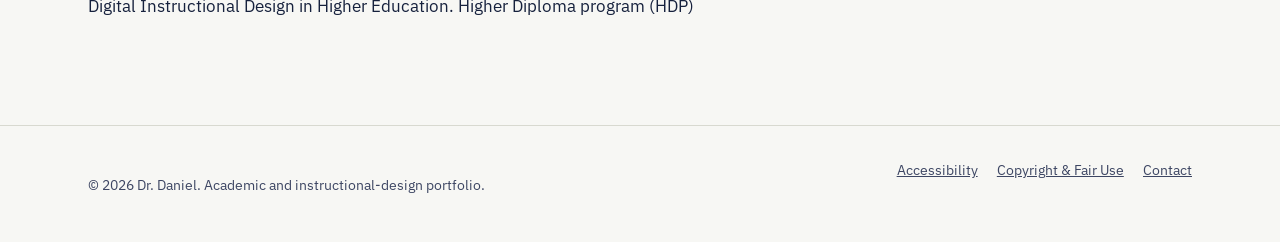
==== commit 94ba8c5d: "Update cv.html" ====
--- a/cv.html
+++ b/cv.html
@@ -59,7 +59,7 @@
       <div class="cv-section-block">
         <h4>Academic Experience</h4>
         <p>Assistant Professor of Physics, Hawassa University, Ethiopia.</p>
-        <p>Postdoc research associate, University of Tenneessee, Knoxville, USA.</p>
+        <p>Postdoc research associate, University of Tennessee, Knoxville, USA.</p>
         <p>Postgraduate (PhD) research assistant, Fritz Haber Institute of Max-Planck Society, Berlin, Germany</p>
         <p>Postgraduate (MSc) research assistant, Max Planck Institute of solid state research, Stuttgart, Germany</p>
       </div>
@@ -120,7 +120,7 @@
       </div>
       <div class="cv-section-block">
         <h4>Professional Development</h4>
-        <p>Digital Instructional Design in Higher Education. Higher Diploma programm (HDP)</p>
+        <p>Digital Instructional Design in Higher Education. Higher Diploma program (HDP)</p>
       </div>
     </div>
   </section>
